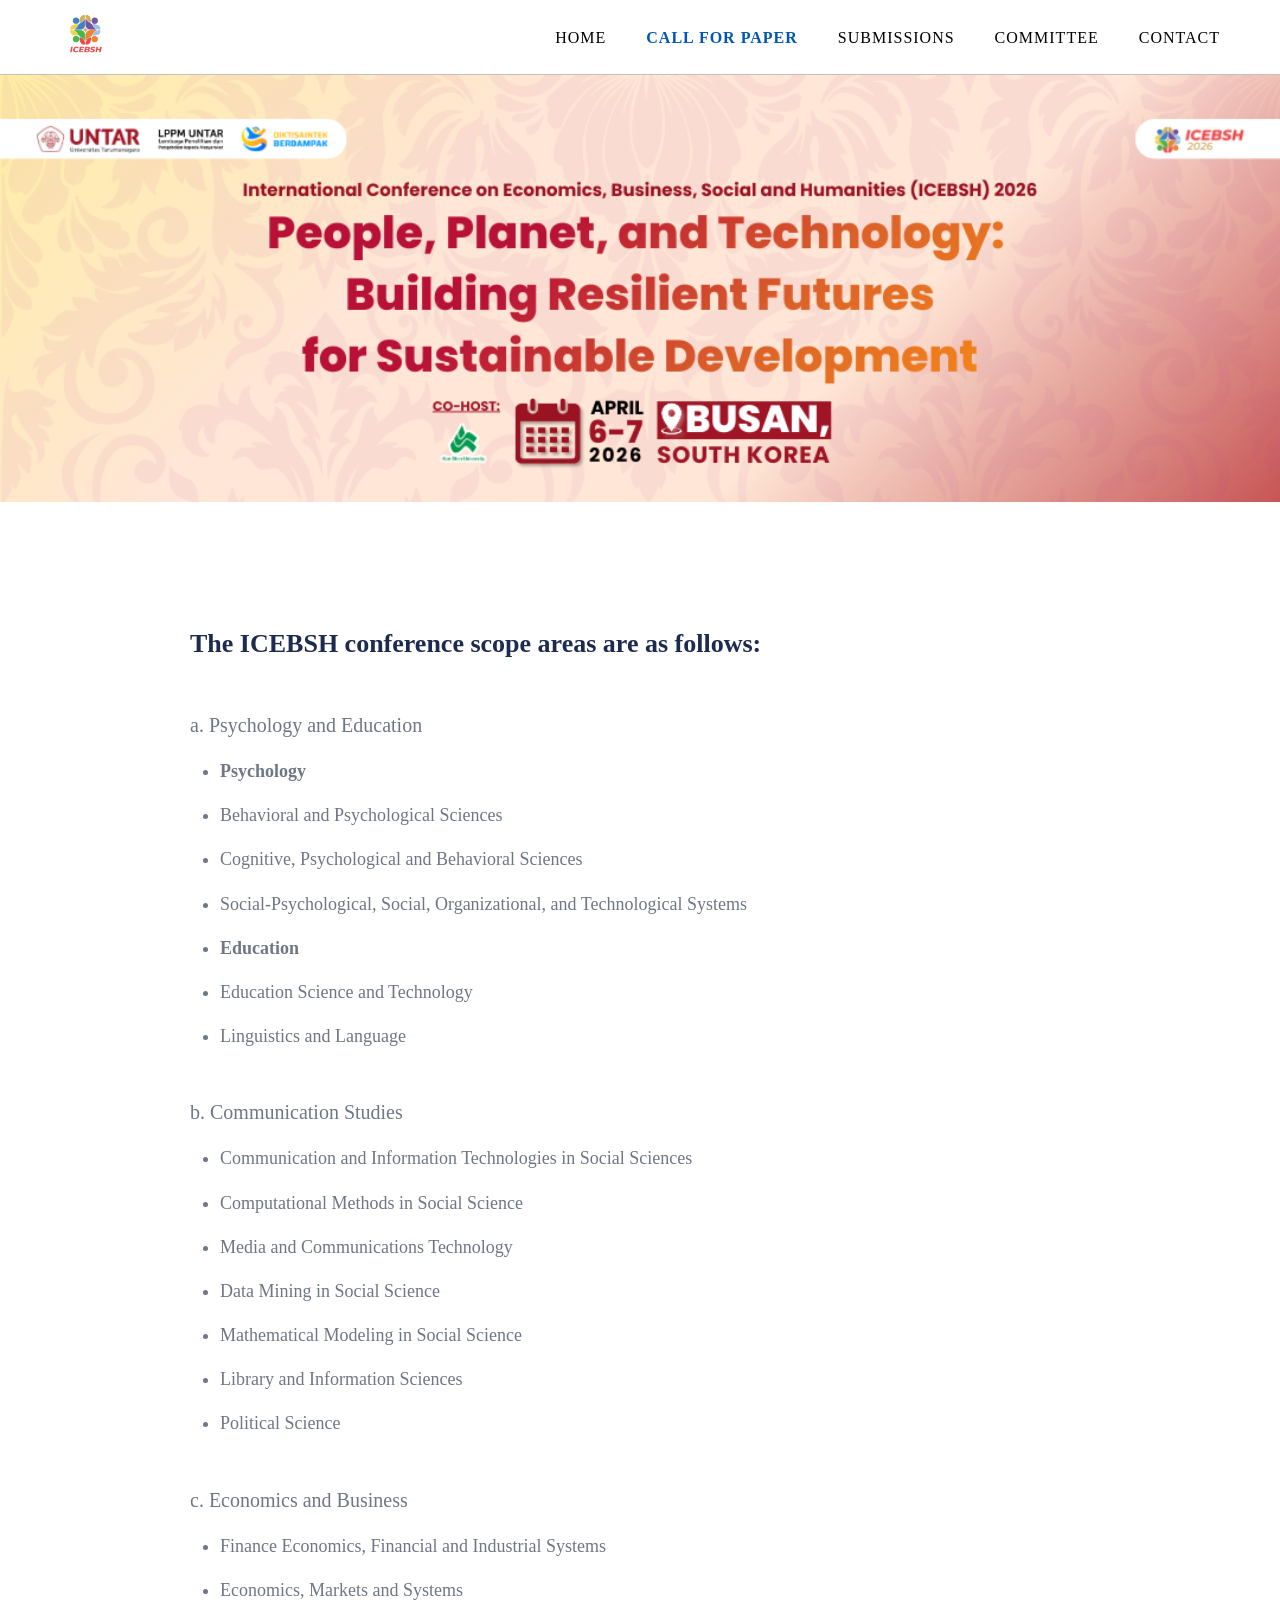
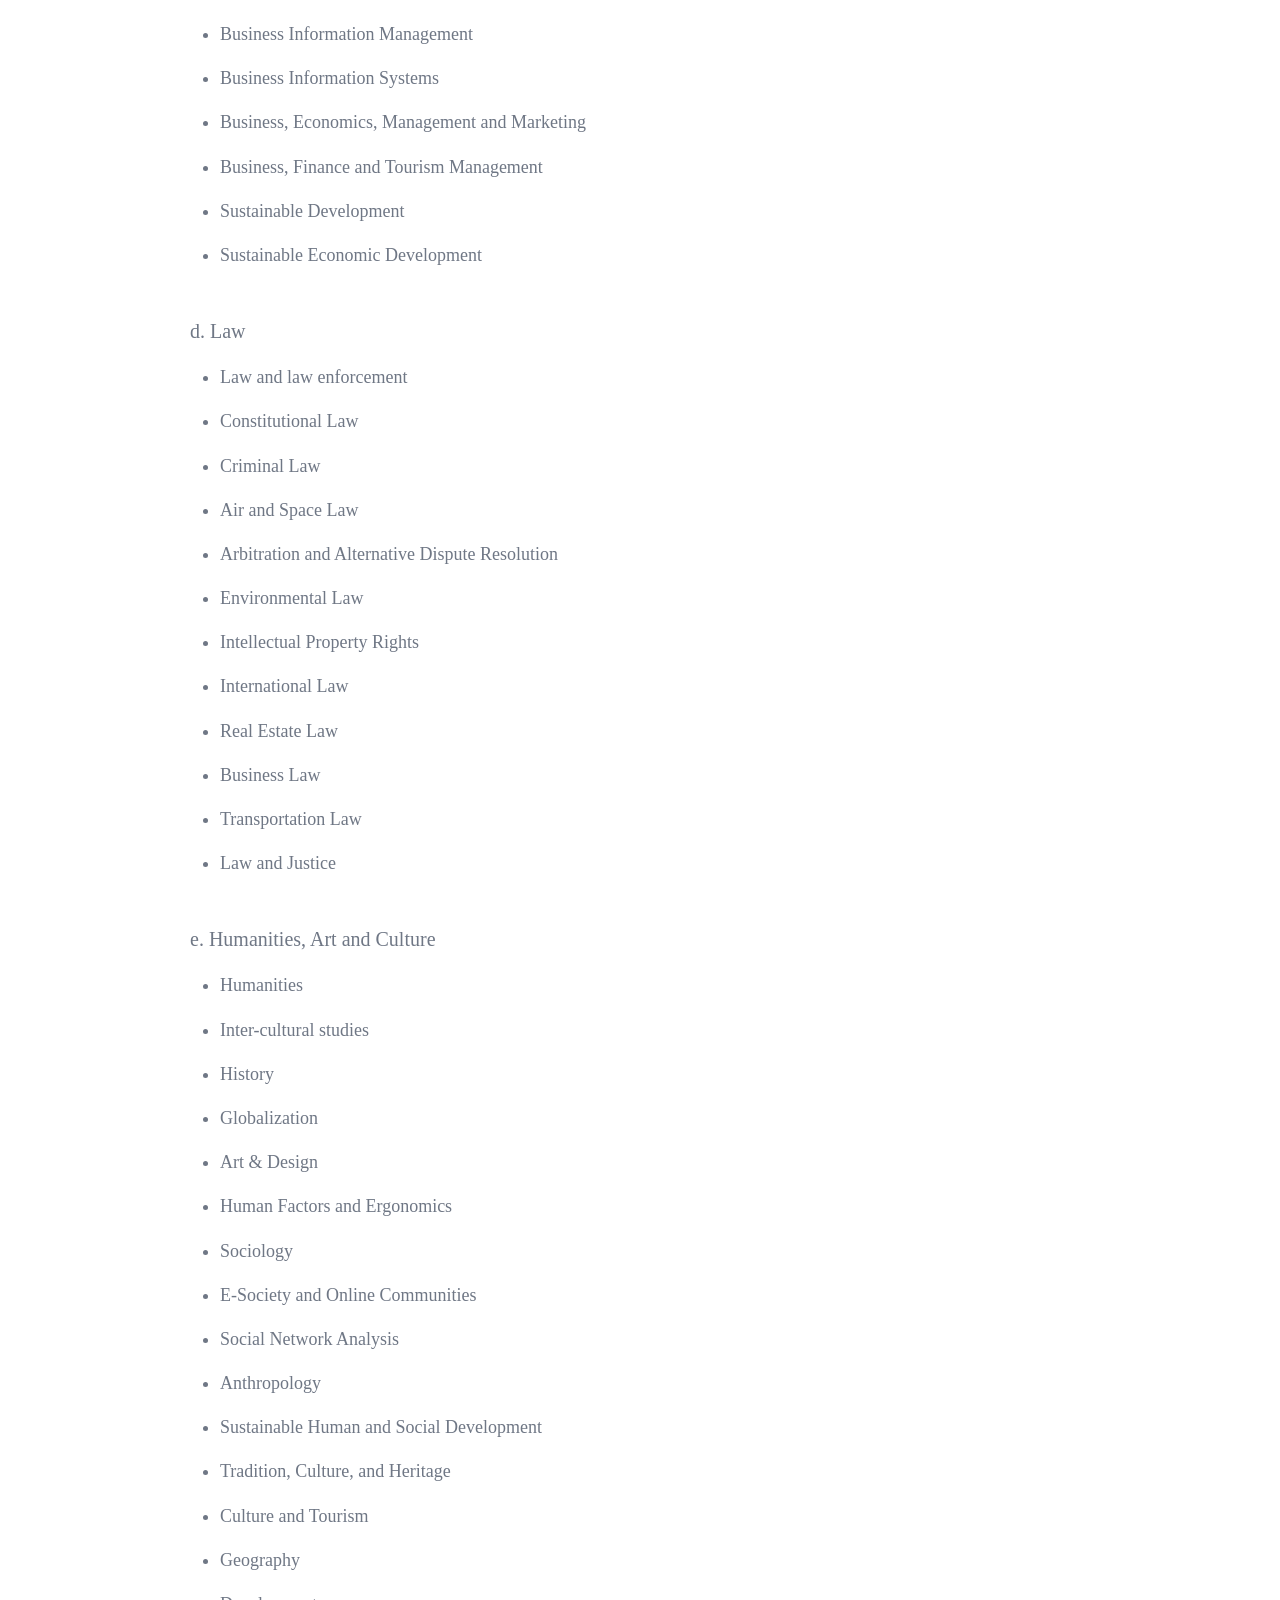
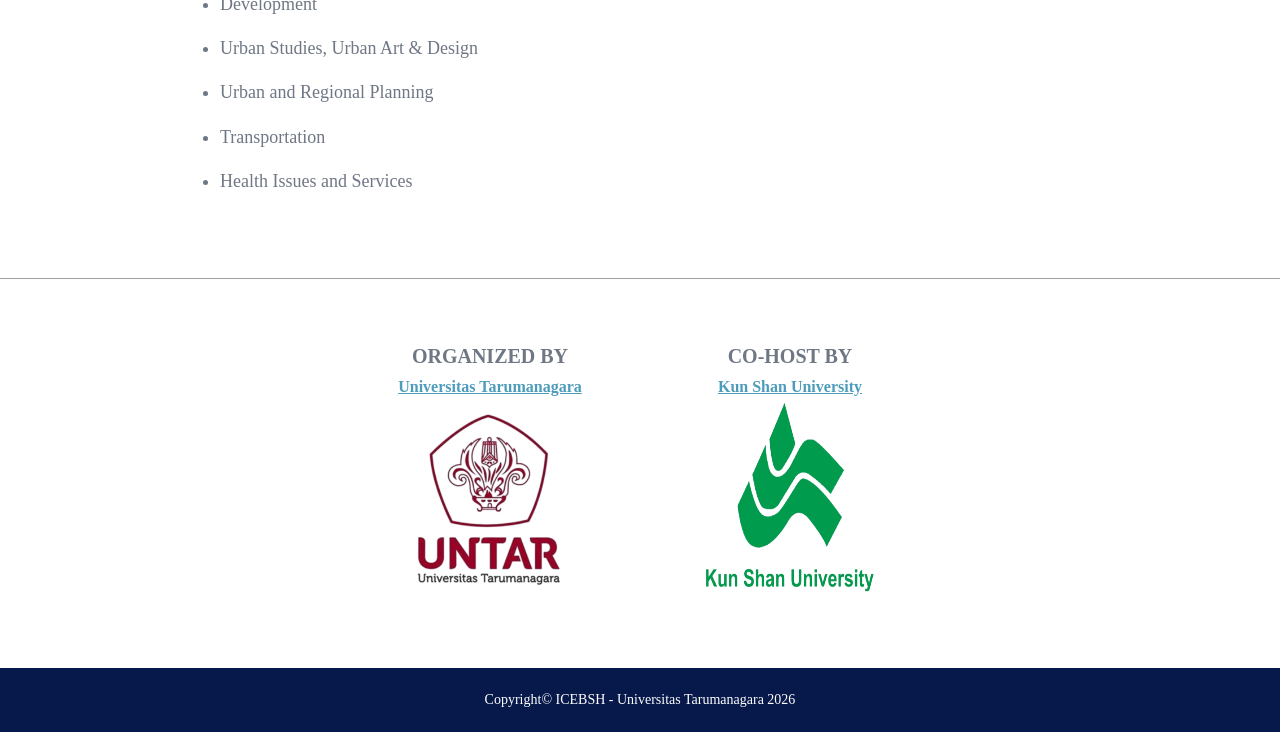
==== callforpaper.html @ 19577a78 "edit navbar" ====
<!DOCTYPE html>
<html lang="en">
<head>
    <meta charset="UTF-8">
    <title>Call For Paper - ICEBSH 2026</title>
    <meta name="viewport" content="width=device-width, initial-scale=1.0">
    <link rel="stylesheet" href="style.css">
</head>


<body>   
<!-- NAVBAR -->
<header class="navbar">
    <div class="nav-container">
        <div class="logo">
            <a href="index.html">
                <img src="img/logoicebsh.png" alt="Logo">
            </a>
        </div>

        <div class="menu-toggle" id="menu-toggle">
            ☰
        </div>
        
         <nav>
            <ul class="nav-menu" id="nav-menu">
                <li><a href="index.html">HOME</a></li>
                <li class="dropdown"><a href="callforpaper.html" class="active">CALL FOR PAPER</a></li>
                <li><a href="submissions.html">SUBMISSIONS</a></li>
                <li><a href="committee.html">COMMITTEE</a></li>
                <li><a href="contact.html">CONTACT</a></li>
            </ul>
        </nav>
    </div>
</header>

<section class="page-banner">
    <img src="img/icebsh.png" alt="Page Banner">
</section>

<div class="cfp-container">
<h2 class="cfp-title">The ICEBSH conference scope areas are as follows:</h2>
    <div class="cfp-content">
    <p class="cfp-section">a. Psychology and Education</p>
    <ul>
    <li><strong>Psychology</strong></li>
    <li>Behavioral and Psychological Sciences</li>
    <li>Cognitive, Psychological and Behavioral Sciences</li>
    <li>Social-Psychological, Social, Organizational, and Technological Systems</li>
    <li><strong>Education</strong></li>
    <li>Education Science and Technology</li>
    <li>Linguistics and Language</li>
    </ul>

    <p class="cfp-section">b. Communication Studies</p>

    <ul>
    <li>Communication and Information Technologies in Social Sciences</li>
    <li>Computational Methods in Social Science</li>
    <li>Media and Communications Technology</li>
    <li>Data Mining in Social Science</li>
    <li>Mathematical Modeling in Social Science</li>
    <li>Library and Information Sciences</li>
    <li>Political Science</li>
    </ul>

    <p class="cfp-section">c. Economics and Business</p>

    <ul>
    <li>Finance Economics, Financial and Industrial Systems</li>
    <li>Economics, Markets and Systems</li>
    <li>Business Information Management</li>
    <li>Business Information Systems</li>
    <li>Business, Economics, Management and Marketing</li>
    <li>Business, Finance and Tourism Management</li>
    <li>Sustainable Development</li>
    <li>Sustainable Economic Development</li>
    </ul>

    <p class="cfp-section">d. Law</p>

    <ul>
    <li>Law and law enforcement</li>
    <li>Constitutional Law</li>
    <li>Criminal Law</li>
    <li>Air and Space Law</li>
    <li>Arbitration and Alternative Dispute Resolution</li>
    <li>Environmental Law</li>
    <li>Intellectual Property Rights</li>
    <li>International Law</li>
    <li>Real Estate Law</li>
    <li>Business Law</li>
    <li>Transportation Law</li>
    <li>Law and Justice</li>
    </ul>

    <p class="cfp-section">e. Humanities, Art and Culture</p>

    <ul>
    <li>Humanities</li>
    <li>Inter-cultural studies</li>
    <li>History</li>
    <li>Globalization</li>
    <li>Art & Design</li>
    <li>Human Factors and Ergonomics</li>
    <li>Sociology</li>
    <li>E-Society and Online Communities</li>
    <li>Social Network Analysis</li>
    <li>Anthropology</li>
    <li>Sustainable Human and Social Development</li>
    <li>Tradition, Culture, and Heritage</li>
    <li>Culture and Tourism</li>
    <li>Geography</li>
    <li>Development</li>
    <li>Urban Studies, Urban Art & Design</li>
    <li>Urban and Regional Planning</li>
    <li>Transportation</li>
    <li>Health Issues and Services</li>
    </ul>

    </div>
</div>

<section class="partners">
    <div class="partner-item">
        <h3>ORGANIZED BY</h3>
        <p>
            <a href="https://untar.ac.id" target="_blank">
            Universitas Tarumanagara</a>
        </p>
        <img src="img/untar.png" alt="">
    </div>

    <div class="partner-item">
        <h3>CO-HOST BY</h3>
        <p>
            <a href="https://untar.ac.id" target="_blank">
            Kun Shan University</a>
        </p>
        <img src="img/kunshan.png" alt="">
    </div>
</section>

<footer>
    Copyright© <a href="index.html">ICEBSH</a> - Universitas Tarumanagara 2026
</footer>

<script>
    const toggle = document.getElementById("menu-toggle");
    const menu = document.getElementById("nav-menu");

    toggle.addEventListener("click", function(){
        menu.classList.toggle("active");
    });
</script>

</body>
</html>
---- style.css ----
* {
    margin: 0;
    padding: 0;
    box-sizing: border-box;
}

body {
    font-family: 'Arial, Helvetica, sans-serif';
    line-height: 1.7;
    color: #222;
    min-height: 100vh;
}

/* NAVBAR */
.navbar {
    background: #ffffff;
    border-bottom: 1px solid #c0c0c0;
    position:flex;
    top:0;  
    z-index:1000;

}

.nav-container {
    display: flex;
    max-width: 1200px;
    margin: auto;
    padding: 8px 20px;
    justify-content: space-between;
    align-items: center;
}

.logo img {
    height: 50px; 
}

.nav-menu {
    list-style: none;
    display: flex;
    gap: 40px;
}

.nav-menu li a{
    font-family: 'Georgia, "Times New Roman", serif';
    text-decoration:none;
    color:#000;
    font-weight:500;
    font-size:16px;
    letter-spacing:1px;
    text-transform:none;
    padding:10px 0;
    display:block;
    transition:0.3s;
}

.nav-menu li.active{
    border-bottom:3px solid #0056b3;
}

.nav-menu li a.active{
    color:#0056b3;
    font-weight:750;
}

.nav-menu li:hover{
    border-bottom:3px solid #0056b3;
}

.nav-menu li a:hover{
    color:#0056b3;
}

.dropdown-menu{
    position:static;
    top:100%;
    left:0;
    background:white;
    list-style:none;
    flex-direction: column;
    padding:10px 0;
    min-width:180px;
    display:none;
    box-shadow:0 2px 10px rgba(0,0,0,0.1);
}

.dropdown-menu li{
    padding:8px 20px;
}

.dropdown-menu li a{
    color:#333;
}

.dropdown:hover .dropdown-menu{
    display:block;
}

/* Banner Home Page  */
.hero-banner {
    width: 100%;
    height: 130vh;         
    overflow-x: auto;           
    overflow-y: hidden;
    cursor: grab;
}

.hero-banner img {
    width: 100%;
    min-width: 1200px;              
    height: auto;
    object-fit: cover;          
    display: block;
}

.hero-banner.active {
    cursor: grabbing;
}

/* Page Banner */
.page-banner{
    width:100%;
    max-width:100%;
    overflow:hidden;
}

.page-banner img{
    width:100%;
    height:auto;
    display:block;
}

/* RESPONSIVE */

@media (max-width: 768px) {
    .hero-banner {
        height: 60vh;
    }

    .hero-banner img {
        min-width: 1000px;  
    }
}

/* HOME */
.home-section {
    padding: 60px 20px;
    max-width: 1000px;
    margin: auto;
    font-family: Georgia, "Times New Roman", serif;
    padding-top: 40px;
    padding-bottom: 40px;
}

.home-section h1 {
    font-family: Georgia, "Times New Roman", serif;
    font-size: 40px;
    margin-bottom: 0px;
    text-align: left;
    color: #1d2b4f;
    margin-bottom: 10px;
}

.home-section h2 {
    margin-top: 30px;
    margin-bottom: 15px;
    font-size: 20px;
    color: #003d80;
}

.home-link-highlight {
    color: #0056b3;
    font-weight: 600;
    text-decoration: none;
}

.home-link-highlight:hover {
    text-decoration: underline;
}

.home-content{
    background: #ffffff;
    padding: 30px;
    border-radius: 8px;
    color: #6f7785;
    font-size: 18px;
    line-height: 1.9;
}

.home-content p {
    margin-bottom: 12px;
}

.home-content ul {
    padding-left: 20px;
    margin-bottom: 20px;
}

.home-content ul li {
    margin-bottom: 8px;
}

.home-content-box ol {
    padding-left: 25px;
    margin-top: 10px;
}

.home-content-box ol li {
    margin-bottom: 8px;
}

/* ===== PARTNERS ===== */
.partners {
    border-top: #a19f9f solid 1px;
    display: flex;
    justify-content: center;
    gap: 100px;
    padding: 60px 20px;
    background: #ffffff;
    flex-wrap: wrap;
}

.partner-item {
    text-align: center;
}

.partner-item h3 {
    font-size: 20px;
    color: #6f7785;
}
.partner-item a {
    margin-bottom: 5px;
    font-size: 16px;
    font-weight: bold;
    color: #4c9cbb;
}
.partner-item img {
    width: 200px;
    height: 200px;
}

/* CALL FOR PAPER */
.cfp-container{
    max-width:900px;
    margin:120px auto 80px auto;
    font-family: Georgia, "Times New Roman", serif;
}

.cfp-title{
    text-align:left;
    font-size:26px;
    color:#1d2b4f;
    font-weight:bold;
    margin-bottom:10px;
}

.cfp-content{
    color:#6f7785;
    font-size:18px;
    line-height:1.9;
}

.cfp-section{
    margin-top:40px;
    font-size:20px;
    color: #6f7785;
}

.cfp-content ul{
    margin-top:10px;
    margin-bottom:30px;
    padding-left:30px;
}

.cfp-content li{
    margin-bottom:10px;
}

/* ===== SUBMISSION ===== */

.submission-container{
    max-width: 1000px;
    margin: 120px auto 80px auto;
    padding: 40px;
    font-family: Georgia, "Times New Roman", serif;
}

.submission-title{
    text-align: left;
    font-size: 40px;
    margin-bottom: 40px;
}

.submission-content{
    color: #6f7785;
    line-height: 1.8;
    font-size: 18px;
}

.submission-section{
    font-weight: bold;
    font-size: 20px;
    margin-top: 40px;
}

.submission-content ul{
    margin-top: 10px;
    padding-left: 20px;
}

.submission-content li{
    margin-bottom: 10px;
}

.link-highlight{
    color: #0066cc;
    font-weight: bold;
    text-decoration: none;
}

.link-highlight:hover{
    text-decoration: underline;
}

/* COMMITTEE */
.committee-container{
max-width: 1100px;
margin: 120px auto 80px auto;
padding: 40px;
font-family: Georgia, "Times New Roman", serif;
}

.committee-title-main{
text-align: left;
font-size: 40px;
margin-bottom: 40px;
}

.committee-content{
font-size: 18px;
line-height: 1.8;
color: #6f7785;
}

.committee-section{
font-size: 22px;
font-weight: bold;
margin-top: 40px;
margin-bottom: 20px;
}

.committee-row{
display: grid;
grid-template-columns: 220px 20px auto;
margin-bottom: 15px;
}

.committee-role{
font-weight: bold;
}

.committee-names{
line-height: 1.7;
}

.scientific-list{
margin-top: 10px;
padding-left: 20px;
}

.scientific-list li{
margin-bottom: 6px;
}

/* CONTACT */
.contact-section{
    padding:60px 20px;
    max-width:1000px;
    margin:120px auto 80px auto;
    min-height:70vh;
    font-size: 18px;
    font-family: Georgia, "Times New Roman", serif;
    color: #6f7785;
}

.contact-section h1{
    text-align:left;
    font-size:40px;
    color:#1d2b4f;
}

.contact-box {
    background: #ffffff;
    padding: 30px;
    border-radius: 8px;
    text-align: left;
}

.contact-box p {
    margin-bottom: 10px;
}

.contact-email {
    font-weight: bold;
    color: #0056b3;
}

.contact-page{
    min-height:calc(100vh - 160px);
}   

/* FOOTER */
footer {
    background: #07184a;
    color: #fff;
    text-align: center;
    padding: 20px;
    font-size:14px;
}

footer a{
    color: inherit;
    text-decoration: none;
    font-weight: 500;
}

footer a:hover{
    text-decoration: underline;
}

/* =====RESPONSIVE */
.menu-toggle{
    display:none;
    font-size:28px;
    cursor:pointer;
}

@media (max-width:768px){

    .menu-toggle{
        display:block;
    }

    .nav-menu{
        position:absolute;
        top:70px;
        right:0;
        background:white;
        width:100%;
        flex-direction:column;
        align-items:center;
        display:none;
        padding:20px 0;
    }

    .nav-menu.active{
        display:flex;
    }

    .dropdown-menu{
        position:static;
        box-shadow:none;
    }

}
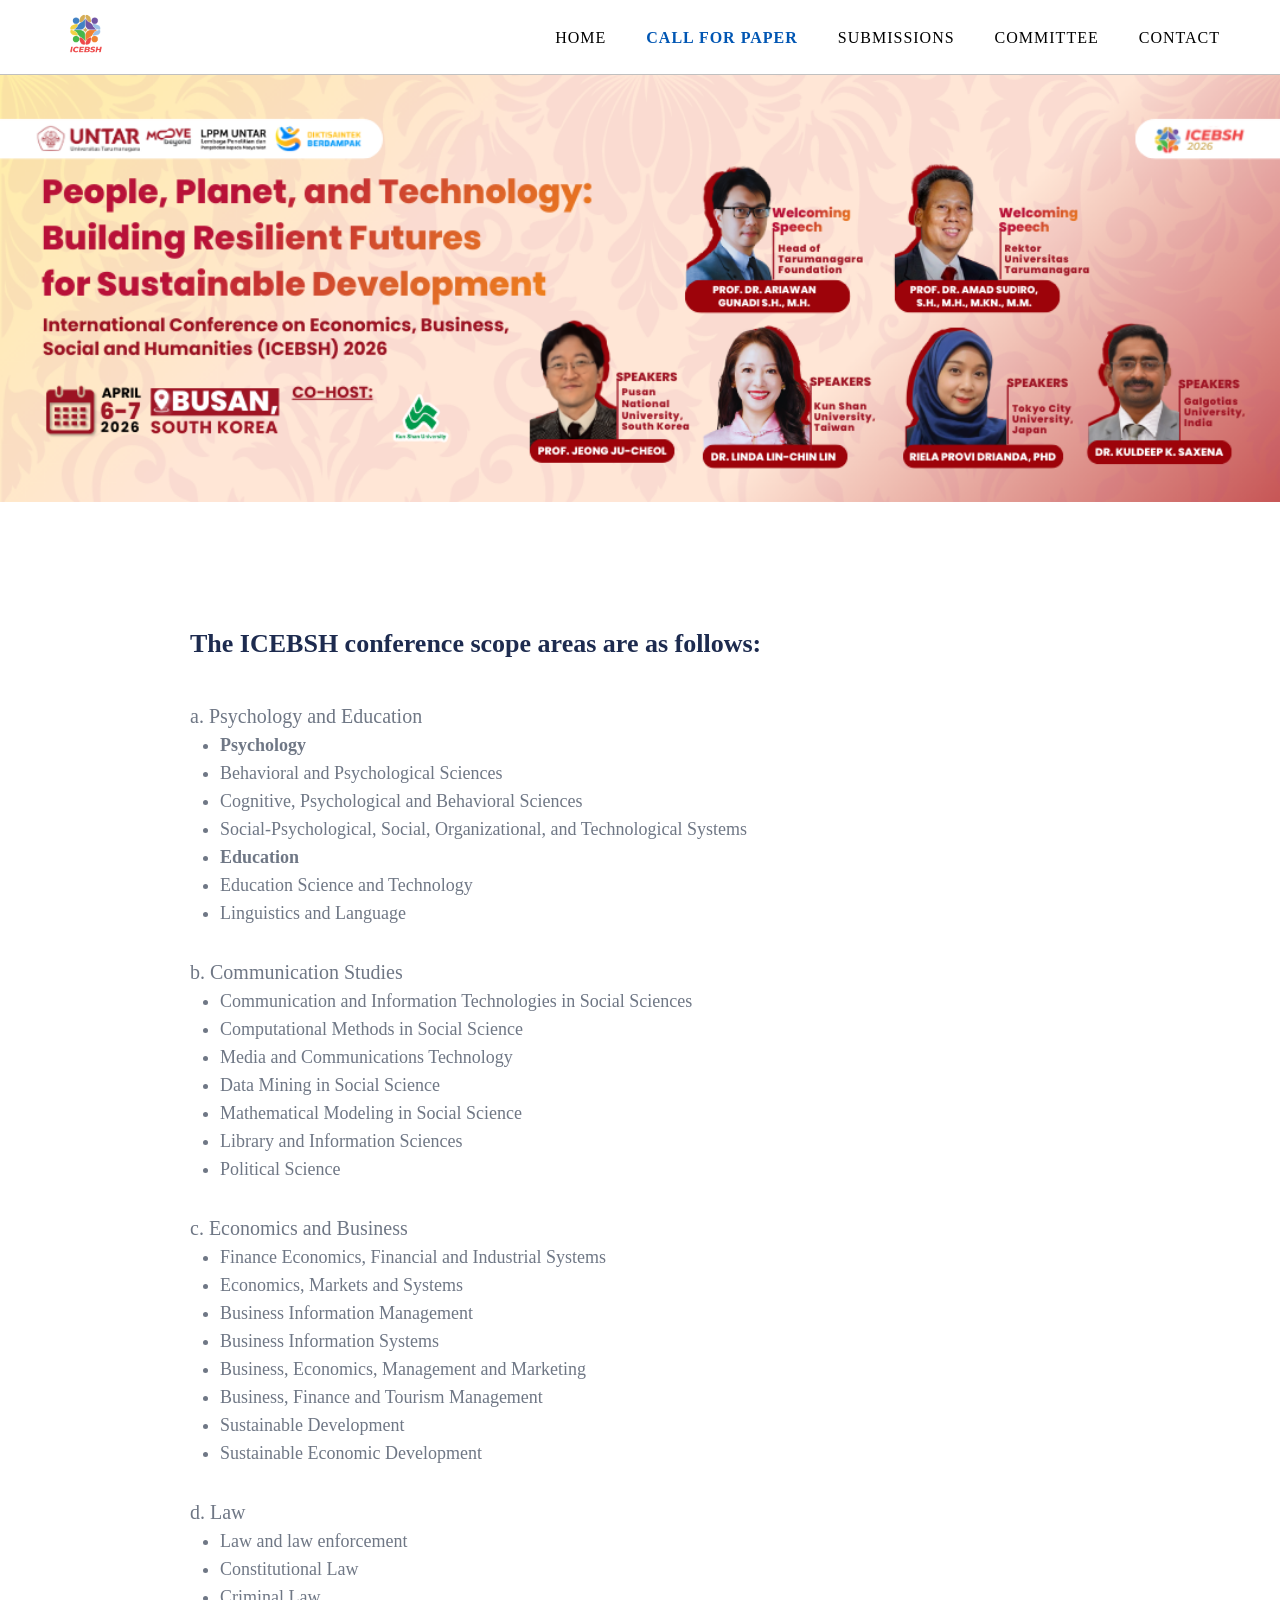
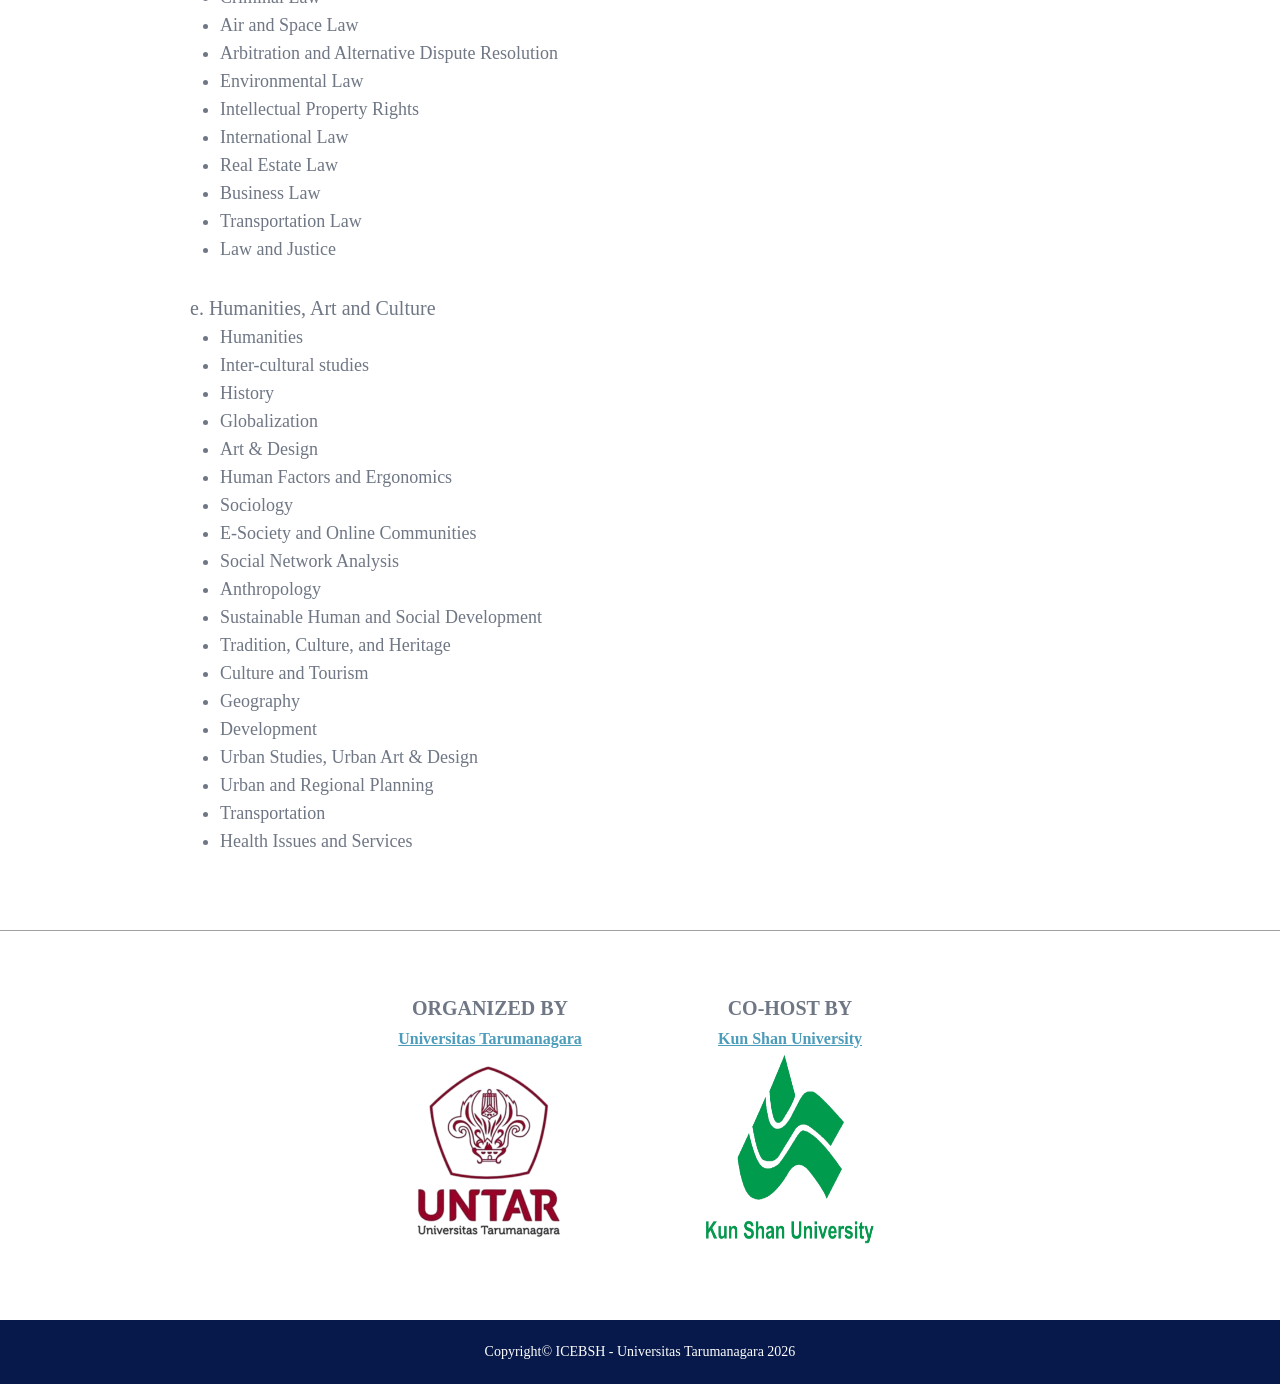
==== commit 08d4de05: "update banner & logo head" ====
--- a/callforpaper.html
+++ b/callforpaper.html
@@ -4,6 +4,7 @@
     <meta charset="UTF-8">
     <title>Call For Paper - ICEBSH 2026</title>
     <meta name="viewport" content="width=device-width, initial-scale=1.0">
+    <link rel="icon" type="image/png" href="img/logoicebsh.png">
     <link rel="stylesheet" href="style.css">
 </head>
 
--- a/style.css
+++ b/style.css
@@ -256,7 +256,7 @@
 .cfp-content{
     color:#6f7785;
     font-size:18px;
-    line-height:1.9;
+    line-height:1;
 }
 
 .cfp-section{
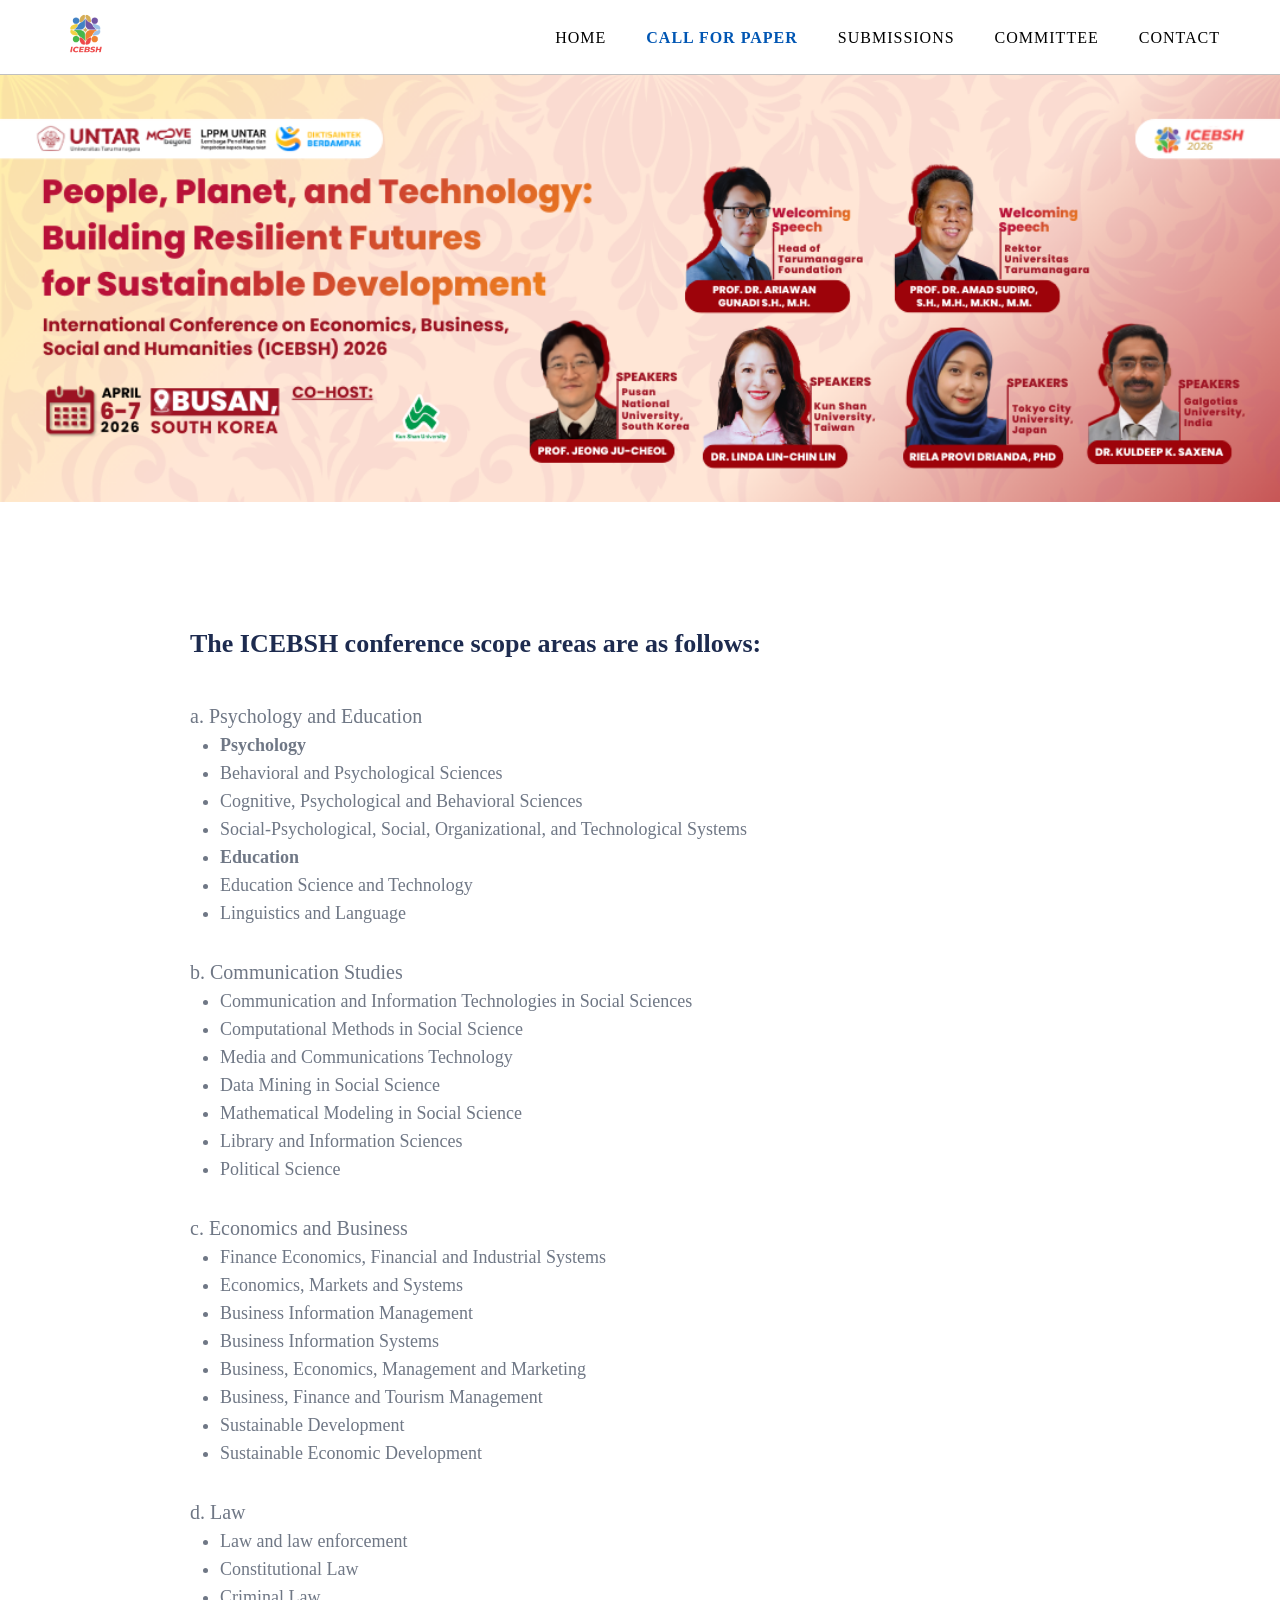
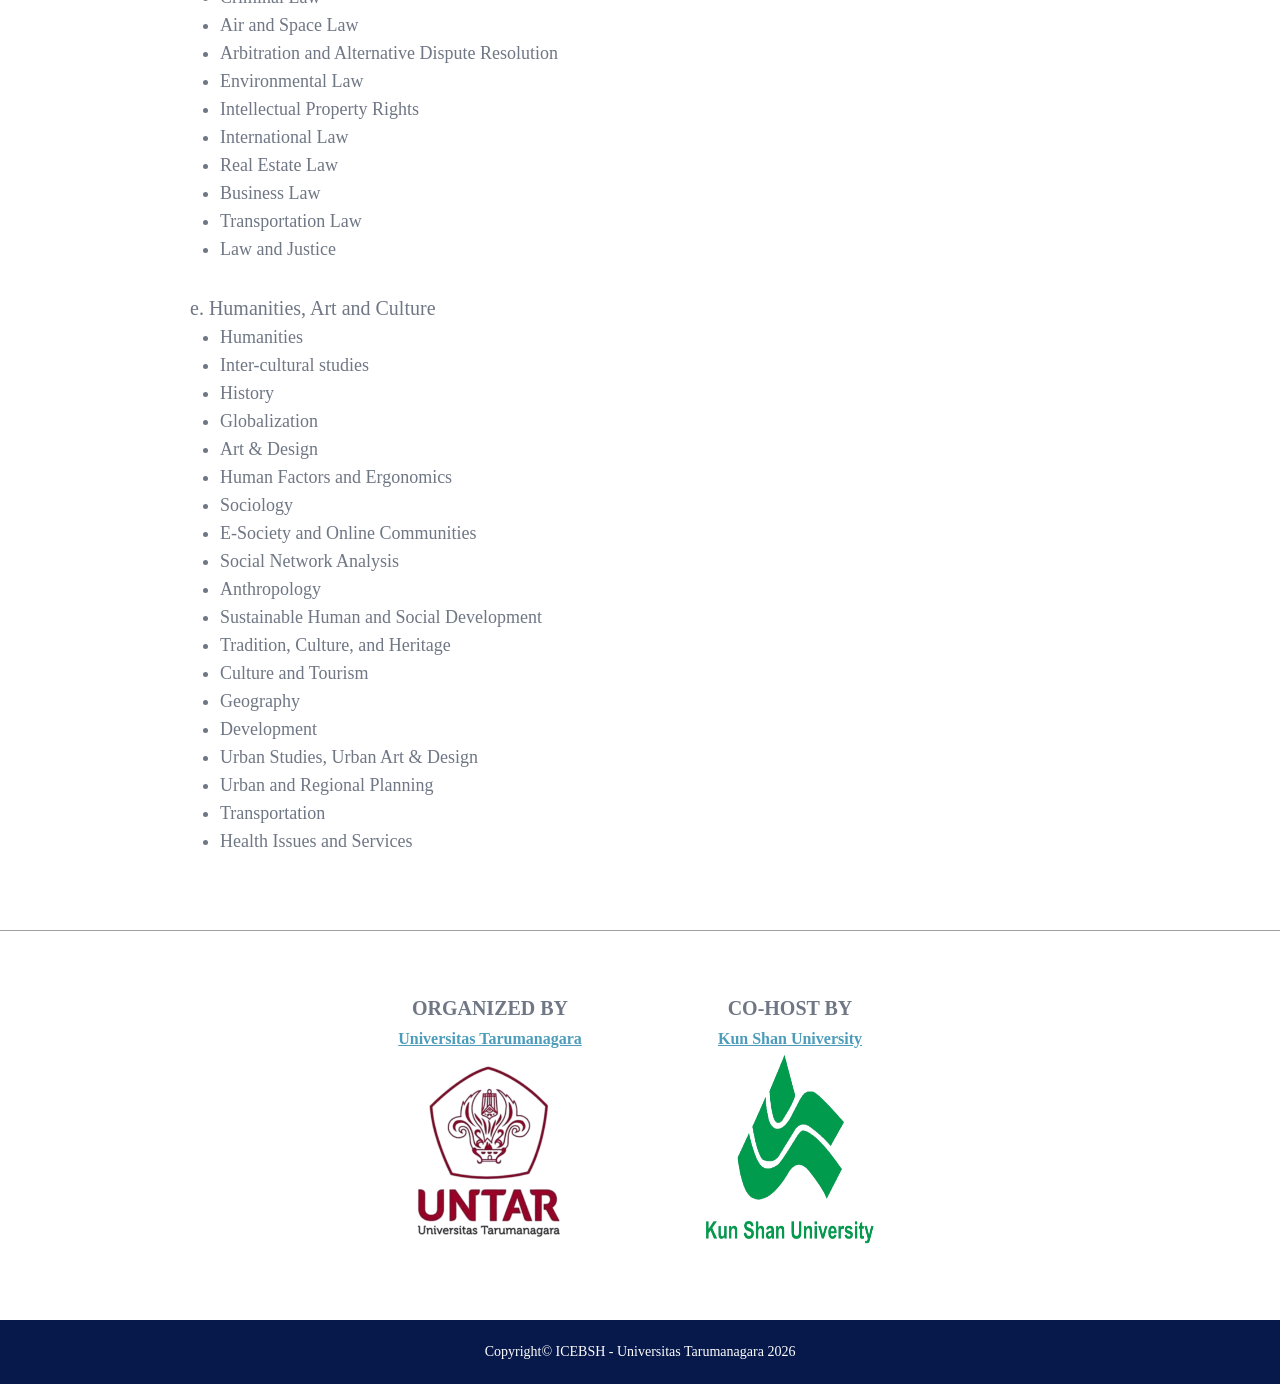
==== commit 0479cfc2: "update footer format" ====
--- a/callforpaper.html
+++ b/callforpaper.html
@@ -143,7 +143,7 @@
 </section>
 
 <footer>
-    Copyright© <a href="index.html">ICEBSH</a> - Universitas Tarumanagara 2026
+    Copyright© <a href="index.html">ICEBSH - Universitas Tarumanagara</a> 2026
 </footer>
 
 <script>
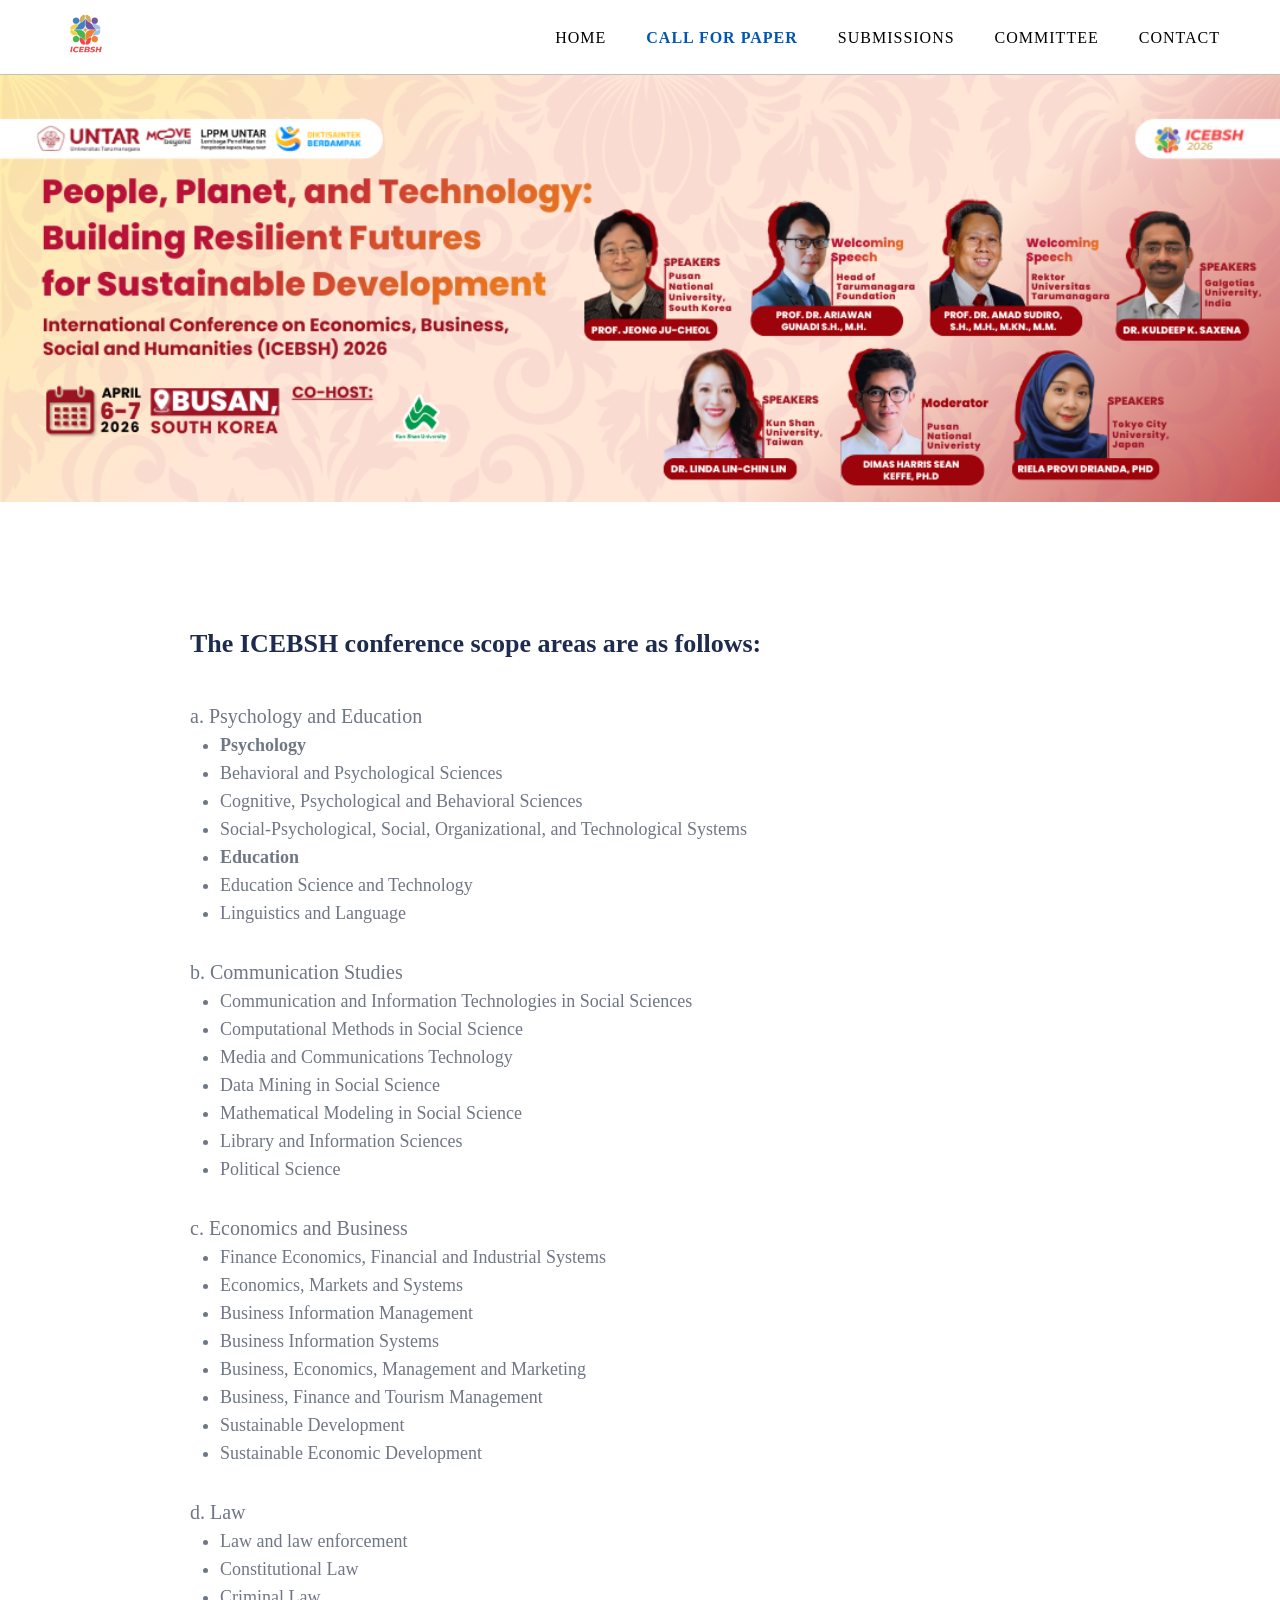
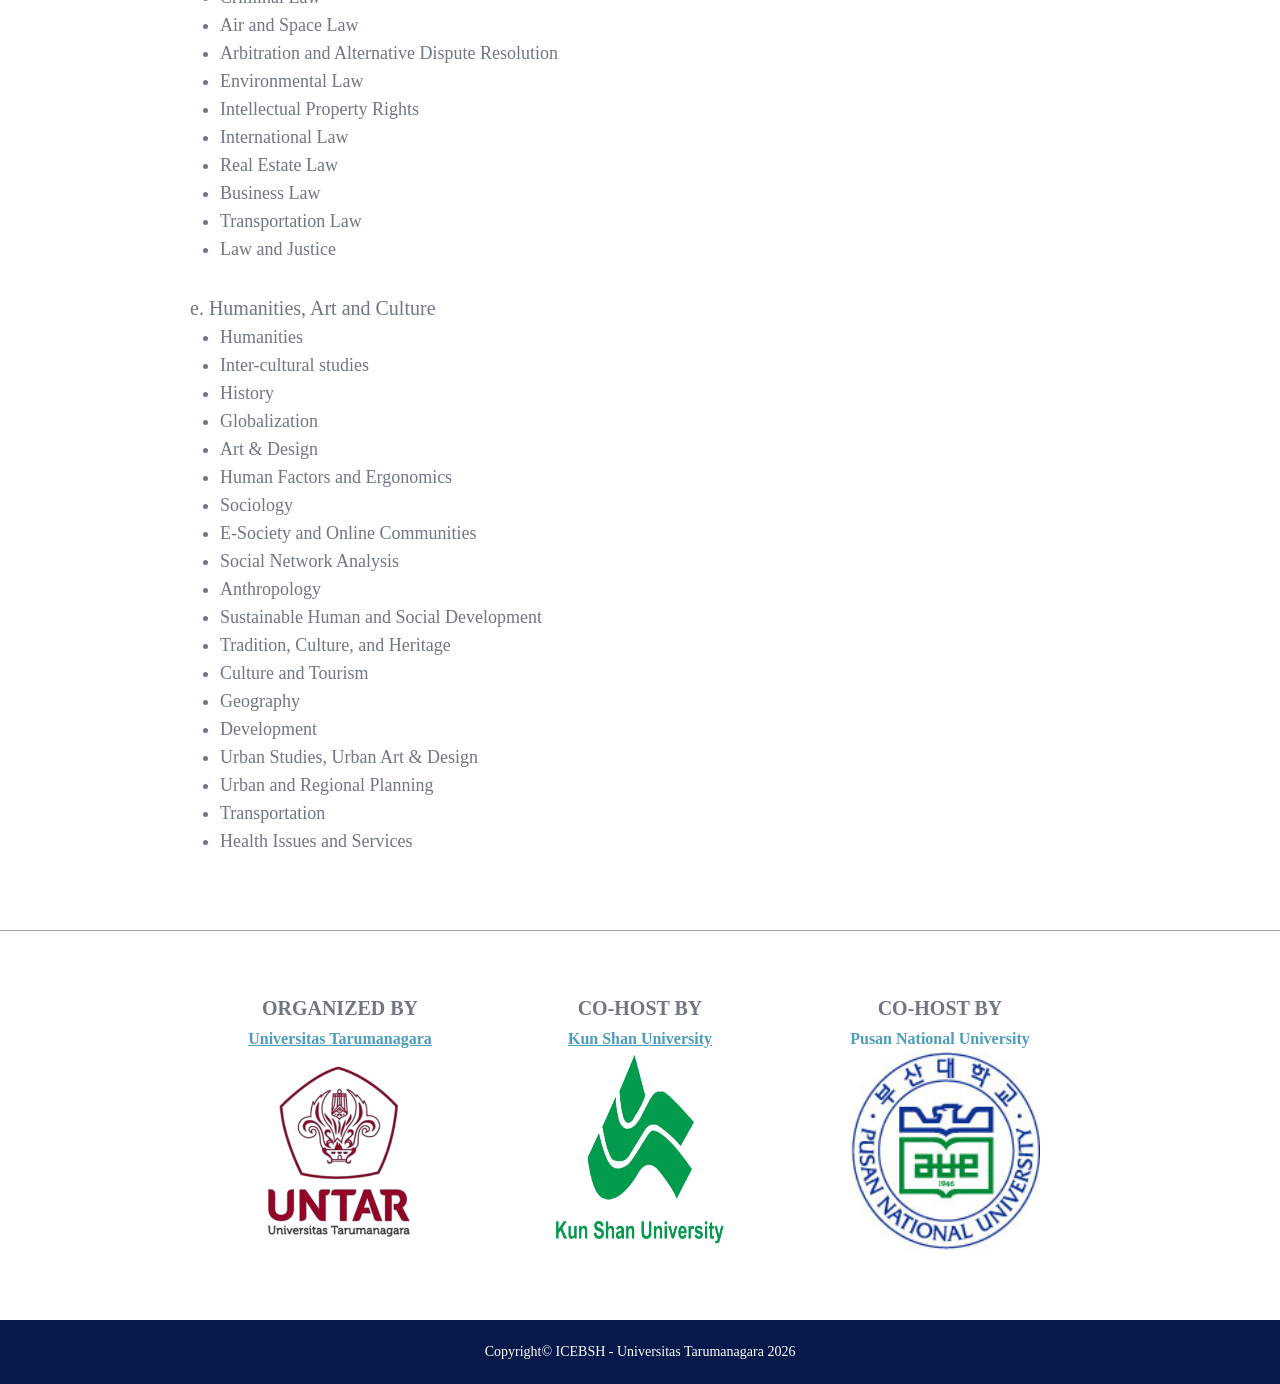
==== commit 121cea93: "add speaker + co-host" ====
--- a/callforpaper.html
+++ b/callforpaper.html
@@ -140,6 +140,15 @@
         </p>
         <img src="img/kunshan.png" alt="">
     </div>
+
+    <div class="partner-item">
+        <h3>CO-HOST BY</h3>
+        <p>
+            <a hrefa="https://www.pusan.ac.kr/eng/Main.do" target="_blank">
+            Pusan National University</a>
+        </p>
+        <img src="img/pusan.jpeg" alt="">
+    </div>
 </section>
 
 <footer>
--- a/style.css
+++ b/style.css
@@ -15,7 +15,7 @@
 .navbar {
     background: #ffffff;
     border-bottom: 1px solid #c0c0c0;
-    position:flex;
+    position:sticky;
     top:0;  
     z-index:1000;
 
@@ -98,47 +98,54 @@
 /* Banner Home Page  */
 .hero-banner {
     width: 100%;
+    height: auto;         
+    overflow: hidden;          
+    cursor: default;
+}
+
+.hero-banner img {
+    width: 100%;            
+    height: auto;
+    object-fit: contain;          
+    display: block;
+}
+
+.hero-banner.active {
+    cursor: grabbing;
+}
+
+/* Page Banner */
+.page-banner{
+    width:100%;
+    max-width:100%;
+    height: auto;
+    overflow:hidden;
+}
+
+.page-banner img{
+    width:100%;
+    height:auto;
+    display:block;
+}
+
+/* Home Page Banner */
+.hero-banner {
+    width: 100%;
     height: 130vh;         
-    overflow-x: auto;           
-    overflow-y: hidden;
-    cursor: grab;
+    overflow: hidden;
+    cursor: default;
 }
 
 .hero-banner img {
     width: 100%;
     min-width: 1200px;              
     height: auto;
-    object-fit: cover;          
+    object-fit: contain;          
     display: block;
 }
 
 .hero-banner.active {
     cursor: grabbing;
-}
-
-/* Page Banner */
-.page-banner{
-    width:100%;
-    max-width:100%;
-    overflow:hidden;
-}
-
-.page-banner img{
-    width:100%;
-    height:auto;
-    display:block;
-}
-
-/* RESPONSIVE */
-
-@media (max-width: 768px) {
-    .hero-banner {
-        height: 60vh;
-    }
-
-    .hero-banner img {
-        min-width: 1000px;  
-    }
 }
 
 /* HOME */
